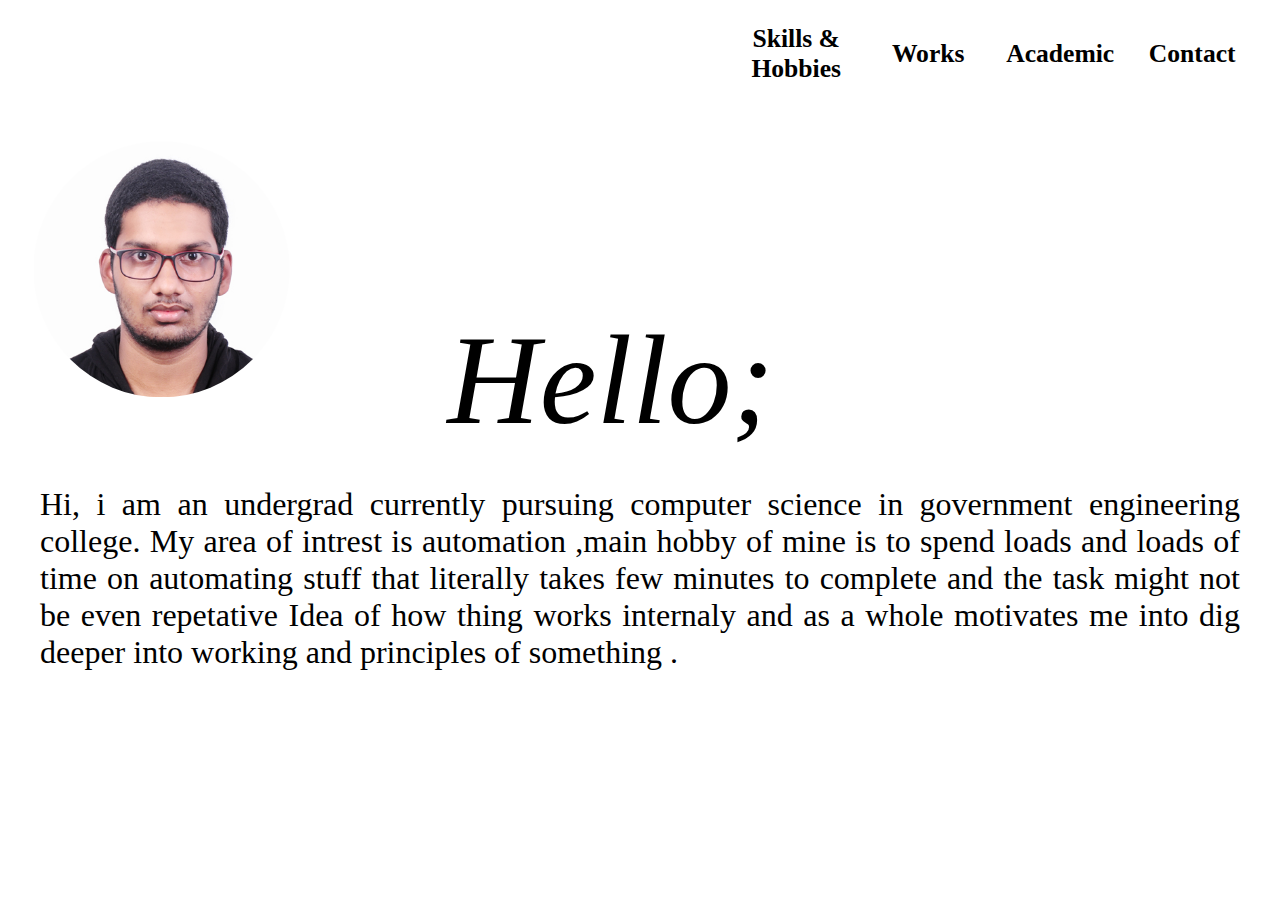
==== index.html @ d5e031a9 "final buld" ====
<!DOCTYPE html>
<link rel="stylesheet" href="styles.css">
<html>
	<head>
		<title>Resume</title>
	</head>
	<body>
		<table id = 'header_table' >
			<tr>
				<th><a href ="skills.html">Skills & Hobbies</a></th>
				<th><a href ="work.html">Works</a></th>
				<th><a href ="academic.html">Academic</a></th>
				<th><a href ="contact.html">Contact</a></th>
			</tr>
		</table>
		<p class = "index_img">
			<img id ="profile_img" src ="mail.jpg"  alt="profile image"/>
			
				<span class = "hello">Hello;</span>
			
		</p>
		<p class = "index_intro">
			Hi, i am an undergrad currently pursuing computer science in government engineering college. My area of intrest is automation
			,main hobby of mine is to spend loads and loads of time on automating stuff that literally takes few minutes to complete and the task might not be even repetative
			Idea of how thing works internaly and as a whole motivates me into dig deeper into working and principles of something
			. 
		</p>
		
	</body>
</html>
---- styles.css ----
body{
	background-image: url(https://image.freepik.com/free-vector/abstract-white-shapes-background_79603-1362.jpg) ;
}
@import url('https://fonts.googleapis.com/css2?family=Reenie+Beanie&display=swap');
@import url('https://fonts.googleapis.com/css2?family=Sacramento&display=swap');


#header_table th{
	text-align: center;
	font-size: 2vw;
	width: 10vw
	
}
#header_table  {
	margin-right: 0;
	margin-left: auto;
	padding: 1vw;
	
}

#profile_img{
	height:  20vw;
	width: 20vw;
	border-radius: 50%;
	object-fit: cover;
	object-position: 0 .01vw;
	padding: 2vw;


}
p.head{
	font-family: 'Reenie Beanie', cursive;
	font-size: 4vw;
	text-align: center;
	
}
p.skills-hobbies{
	text-indent: 10vw;
	color: rgb(255, 174, 0);
	font-family: 'Sacramento', cursive;
	font-size: 2vw;
	text-align: justify;

}
div.left{
	width: 40%;
	float :left;
	padding: 2vw;
	margin: 2vw;

	
}
div.right{
	width: 40%;
	float :right;
	padding: 2vw;
	margin: 2vw;

	

}
img{
	height:  2vw;
	width: 2vw;
	border-radius: 50%;
	object-fit: cover;


}
input, textarea {
	border:0; outline:0;
	padding: 1em;
	border-radius: 8px;
	display: block;
	width: 100%;
	margin-top: 1em;
	 box-shadow : (0 1px 1px rgba(black, 0.1));
	resize: none;

   
 }

span.hello {
	font-size: 10vw;
	font-family: 'Sacramento', cursive;
	font-style: italic;
	padding-left: 10vw;
  }


p.index_img	{
	text-indent: 0;
}
p.index_intro	{
	font-size: 2rem;
	margin-left: 2rem;
	margin-right: 2rem;
	text-align: justify;
	
}

a:link {
	color: black;
	text-decoration: none;
  }
a:visited {
	color: black;
	text-decoration: none;
  }
 a:hover {
	color: green;
	text-decoration: none;
  }
a:active {
	color: blue;
	text-decoration: none;
  }
  
.desc{
	margin-left: 20vw;
	display: block;
	justify-content: center;

}


li {
	position: relative;
	margin: 0;
	text-align: justify;
	padding-bottom: 1em;
	padding-left: 20px;
	padding-right: 5vw;
  }
li:before {
	background-color: rgb(0, 204, 27);
	width: 2px;
	content: '';
	position: absolute;
	top: 28px;
	bottom: -38px;
	left: -12px;
  }  

div.msg-1{
	  font-size: xx-large;
  }

div.msg-2{
	font-size: x-large;
	color: green;
}
div.msg-3{
	font-size: x-large;
	color: rgb(22, 84, 92);
}




.toCenter {
	width: 100%;
	text-align: center;
	display: flex;
	justify-content: center;
	align-items: center;
}

.grid-container {
	margin: auto;
	display: grid;
	grid-template-columns: 0.33fr 1fr;
	width: 80%;
	overflow: hidden;
	box-shadow: 0px 0px 10px rgba(black, 0.7);

	

		}
.zone-1 {
	padding: 40px 20px;
	padding-left: 35px;
	background: #d1d1d1;
	width: 100%;
	color: #313131;
}
.zone-2 {
	background: #2c2b29;
	padding: 40px 20px;
	padding-right: 75px;
	color: lighten(#9c9c9a, 10%);
}

.dot {
		display: inline-block;
		width: 10px;
		height: 10px;
		background-color: #313131;
		border-radius: 50%;
		margin-left: 4px;
	}
.active {
			background-color: rgb(195, 255, 0);
		
	}
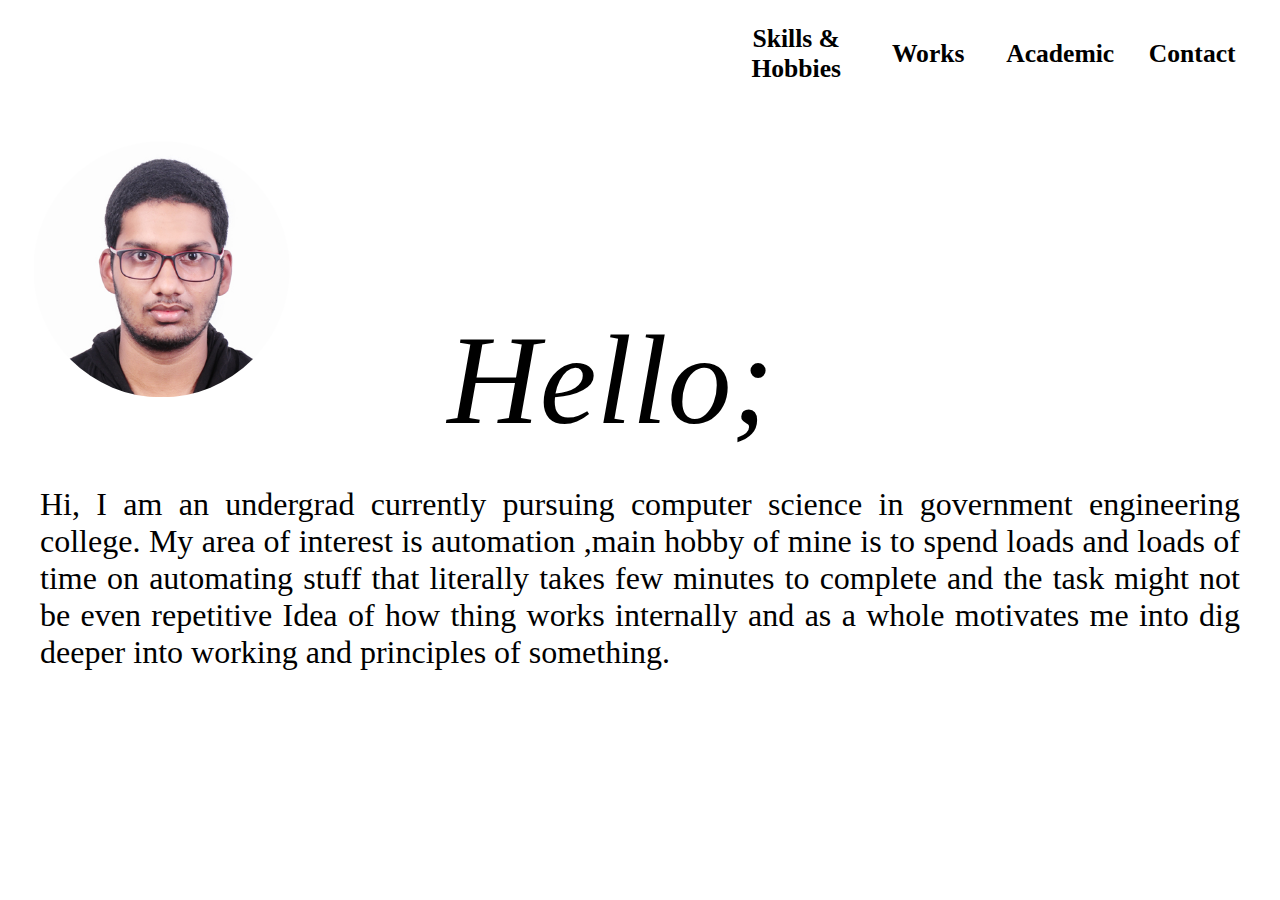
==== commit ac97e88b: "spell correction" ====
--- a/index.html
+++ b/index.html
@@ -20,10 +20,10 @@
 			
 		</p>
 		<p class = "index_intro">
-			Hi, i am an undergrad currently pursuing computer science in government engineering college. My area of intrest is automation
-			,main hobby of mine is to spend loads and loads of time on automating stuff that literally takes few minutes to complete and the task might not be even repetative
-			Idea of how thing works internaly and as a whole motivates me into dig deeper into working and principles of something
-			. 
+			Hi, I am an undergrad currently pursuing computer science in government engineering college. My area of interest is automation
+           ,main hobby of mine is to spend loads and loads of time on automating stuff that literally takes few minutes to complete and the task might not be even repetitive
+           Idea of how thing works internally and as a whole motivates me into dig deeper into working and principles of something.
+
 		</p>
 		
 	</body>
